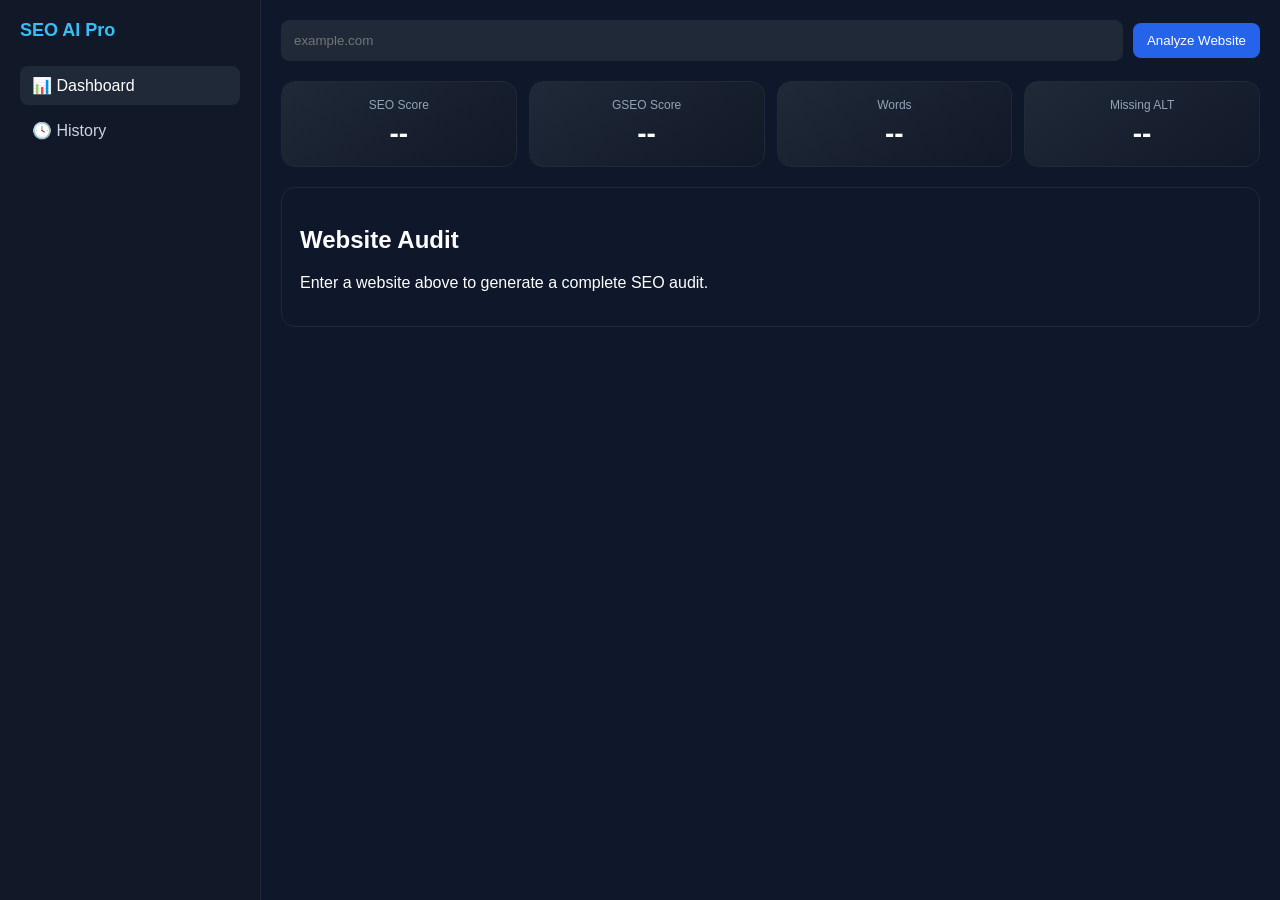
==== templates/index.html @ fa9fffbe "Initial commit" ====
<!DOCTYPE html>
<html lang="en">

<head>

    <meta charset="UTF-8">
    <meta name="viewport" content="width=device-width, initial-scale=1">

    <title>SEO AI Pro</title>

    <link rel="stylesheet" href="/static/style.css">

</head>

<body>

<div class="layout">

    <!-- Sidebar -->

    <aside class="sidebar" id="sidebar">

        <div class="logo">
            SEO AI Pro
        </div>

        <div class="nav-item active" onclick="showDashboard()">
            📊 Dashboard
        </div>

        <div class="nav-item" onclick="showHistory()">
            🕓 History
        </div>

    </aside>

    <!-- Main -->

    <main class="main">

        <!-- Search -->

        <div class="topbar">

            <button
                class="menu-btn"
                onclick="toggleSidebar()">

                ☰

            </button>

            <input
                id="url"
                placeholder="example.com">

            <button
                class="btn primary"
                onclick="analyze()">

                Analyze Website

            </button>

        </div>

        <!-- DASHBOARD -->

        <div id="dashboardPanel">

            <!-- KPI -->

            <div class="score-row">

                <div class="score-card">

                    <div class="score-title">
                        SEO Score
                    </div>

                    <div
                        id="seoScore"
                        class="score-value">

                        --

                    </div>

                </div>

                <div class="score-card">

                    <div class="score-title">
                        GSEO Score
                    </div>

                    <div
                        id="gseoScore"
                        class="score-value">

                        --

                    </div>

                </div>

                <div class="score-card">

                    <div class="score-title">
                        Words
                    </div>

                    <div
                        id="words"
                        class="score-value">

                        --

                    </div>

                </div>

                <div class="score-card">

                    <div class="score-title">
                        Missing ALT
                    </div>

                    <div
                        id="images"
                        class="score-value">

                        --

                    </div>

                </div>

            </div>

            <!-- RESULTS -->

            <div
                id="result"
                class="panel">

                <h2>
                    Website Audit
                </h2>

                <p>

                    Enter a website above to generate a complete SEO audit.

                </p>

            </div>

        </div>

        <!-- HISTORY -->

        <div
            id="historyPanel"
            class="panel hidden">

            <h2>
                Analysis History
            </h2>

            <div id="historyList">

            </div>

        </div>

    </main>

</div>

<script src="/static/app.js"></script>

</body>

</html>
---- static/style.css ----
body {
    margin: 0;
    font-family: Arial, sans-serif;
    background: #0f172a;
    color: white;
}

/* ---------------- LAYOUT ---------------- */

.layout {
    display: flex;
    height: 100vh;
    overflow: hidden;
}

/* ---------------- SIDEBAR ---------------- */

.sidebar {
    width: 220px;
    background: #111827;
    padding: 20px;
    transition: all 0.3s ease;
    border-right: 1px solid #1f2937;
}

.logo {
    font-weight: bold;
    margin-bottom: 25px;
    color: #38bdf8;
    font-size: 18px;
}

.nav-item {
    padding: 10px 12px;
    margin: 6px 0;
    cursor: pointer;
    border-radius: 8px;
    transition: 0.2s;
    color: #cbd5e1;
}

.nav-item:hover {
    background: #1f2937;
    color: white;
}

.nav-item.active {
    background: #1f2937;
    color: white;
}

/* ---------------- MAIN ---------------- */

.main {
    flex: 1;
    padding: 20px;
    overflow-y: auto;
}

/* ---------------- HISTORY ---------------- */

.history {
    width: 300px;
    background: #0b1220;
    padding: 15px;
    overflow-y: auto;
    border-left: 1px solid #1f2937;
}

/* ---------------- TOPBAR ---------------- */

.topbar {
    display: flex;
    gap: 10px;
    align-items: center;
}

.topbar input {
    flex: 1;
    padding: 12px;
    border-radius: 8px;
    border: 1px solid #1f2937;
    background: #1f2937;
    color: white;
    outline: none;
}

.topbar input:focus {
    border-color: #2563eb;
}

/* ---------------- BUTTONS ---------------- */

.btn {
    padding: 10px 14px;
    border: none;
    border-radius: 8px;
    cursor: pointer;
    transition: 0.2s;
    font-weight: 500;
}

.btn:hover {
    opacity: 0.9;
}

.primary {
    background: #2563eb;
    color: white;
}

/* ---------------- SCORE GRID ---------------- */

.score-row {
    display: grid;
    grid-template-columns: repeat(4, 1fr);
    gap: 12px;
    margin-top: 20px;
}

.score-card {
    background: linear-gradient(145deg, #1f2937, #111827);
    padding: 16px;
    border-radius: 14px;
    text-align: center;
    border: 1px solid #1f2937;
    transition: 0.2s;
}

.score-card:hover {
    transform: translateY(-2px);
}

.score-title {
    font-size: 12px;
    color: #94a3b8;
    margin-bottom: 6px;
}

.score-value {
    font-size: 28px;
    font-weight: 700;
}

/* ---------------- RESULT PANEL ---------------- */

.panel {
    margin-top: 20px;
    background: #0f172a;
    padding: 18px;
    border-radius: 14px;
    border: 1px solid #1f2937;
}

/* ---------------- HISTORY ITEM ---------------- */

.history-item {
    background: #1f2937;
    padding: 12px;
    margin-bottom: 10px;
    cursor: pointer;
    border-radius: 10px;
    transition: 0.2s;
}

.history-item:hover {
    background: #374151;
    transform: translateX(3px);
}

/* ---------------- AUDIT CARDS ---------------- */

.audit-card {
    display: flex;
    gap: 12px;
    padding: 12px;
    background: #1f2937;
    border-radius: 10px;
    margin-bottom: 10px;
    align-items: flex-start;
}

.audit-priority {
    font-size: 11px;
    font-weight: bold;
    padding: 4px 8px;
    border-radius: 6px;
    height: fit-content;
}

.audit-priority.critical {
    background: #ef4444;
    color: white;
}

.audit-priority.high {
    background: #f59e0b;
    color: black;
}

.audit-priority.medium {
    background: #3b82f6;
    color: white;
}

.audit-priority.low {
    background: #10b981;
    color: white;
}

/* ---------------- TECH TABLE ---------------- */

.tech-table {
    width: 100%;
    border-collapse: collapse;
    margin-top: 10px;
}

.tech-table td {
    padding: 10px;
    border-bottom: 1px solid #1f2937;
}

.tech-table td:first-child {
    color: #94a3b8;
    width: 40%;
}

/* ---------------- MENU BUTTON ---------------- */

.menu-btn {
    display: none;
    background: #1f2937;
    color: white;
    border: none;
    padding: 10px;
    border-radius: 8px;
}

/* ---------------- UTILS ---------------- */

.hidden {
    display: none !important;
}

/* ---------------- SCROLLBAR ---------------- */

::-webkit-scrollbar {
    width: 8px;
}

::-webkit-scrollbar-track {
    background: #0b1220;
}

::-webkit-scrollbar-thumb {
    background: #1f2937;
    border-radius: 10px;
}

::-webkit-scrollbar-thumb:hover {
    background: #374151;
}

/* ---------------- RESPONSIVE ---------------- */

/* TABLET */
@media (max-width: 1024px) {

    .history {
        display: none;
    }

    .score-row {
        grid-template-columns: repeat(2, 1fr);
    }
}

/* MOBILE */
@media (max-width: 768px) {

    .layout {
        flex-direction: column;
    }

    .sidebar {
        position: fixed;
        left: -260px;
        top: 0;
        height: 100%;
        z-index: 1000;
    }

    .sidebar.open {
        left: 0;
    }

    .score-row {
        grid-template-columns: 1fr;
    }

    .history {
        display: none;
    }

    .topbar {
        flex-direction: column;
        align-items: stretch;
    }
}
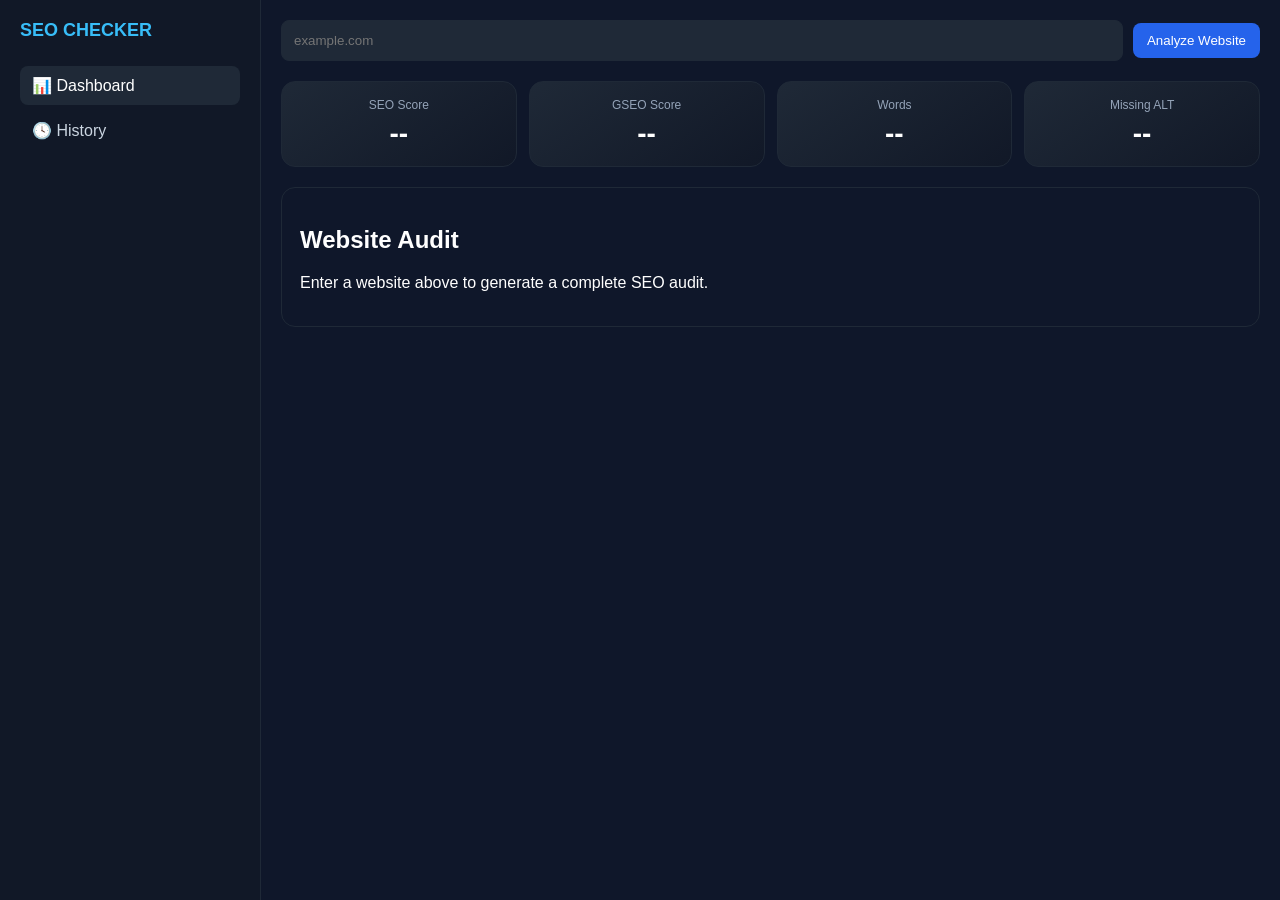
==== commit 536a9def: "Mon message" ====
--- a/templates/index.html
+++ b/templates/index.html
@@ -21,7 +21,7 @@
     <aside class="sidebar" id="sidebar">
 
         <div class="logo">
-            SEO AI Pro
+            SEO CHECKER
         </div>
 
         <div class="nav-item active" onclick="showDashboard()">
